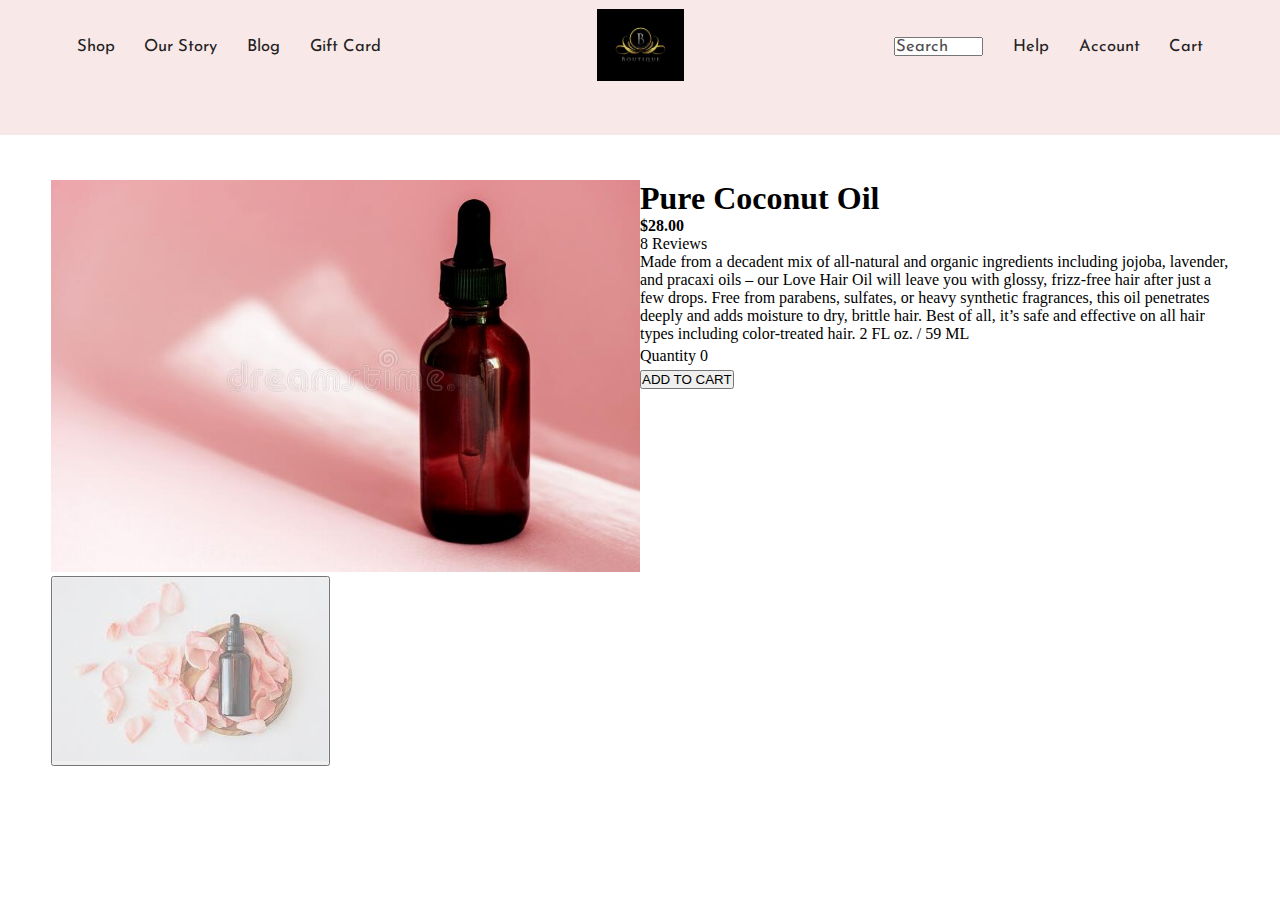
==== product1/index.html @ 2d3db393 "first commit" ====
<!DOCTYPE html>
<html lang="en">
<head>
    <meta charset="UTF-8">
    <meta http-equiv="X-UA-Compatible" content="IE=edge">
    <meta name="viewport" content="width=device-width, initial-scale=1.0">
    <link rel="stylesheet" href="https://cdnjs.cloudflare.com/ajax/libs/font-awesome/6.2.0/css/all.min.css" integrity="sha512-xh6O/CkQoPOWDdYTDqeRdPCVd1SpvCA9XXcUnZS2FmJNp1coAFzvtCN9BmamE+4aHK8yyUHUSCcJHgXloTyT2A==" crossorigin="anonymous" referrerpolicy="no-referrer" />
    <link rel="stylesheet" href="styles/style.css">
    <title>Document</title>
</head>
<body>
    <header>
        <nav class="navbar">
            <ul class="shop">
                <li><a href="#">Shop</a></li>
                <li><a href="#">Our Story</a></li>
                <li><a href="#">Blog</a></li>
                <li><a href="#">Gift Card</a></li>
            </ul>
            <div class="logo"><img src="assets/images/logo1.jpg" alt="Boutique"></div>
            <ul class="settings">
                <li><input type="search" name="search" id="site-search" placeholder="Search"></li>
                <li><a href="#">Help</a></li>
                <li><a href="#">Account</a></li>
                <li><a href="#">Cart</a></li>
            </ul>
        </nav>
        <!-- Main content section -->
        <main>
            <section class="product">

                <div class="product-images">
                    <img src="assets/images/product1-1.jpg" alt="Product 1-1">
                    <div class="rest">
                        <button><img src="assets/images/product1-2.jpg" alt="Product 1-2"></button>
                    </div>
                </div>
                <!-- ---------------------- -->
                <div class="product-description">
                    <h1>Pure Coconut Oil</h1>
                    <strong class="price">$28.00</strong>
                    <div class="reviews">
                        <i class="fa-regular fa-star"></i><i class="fa-regular fa-star"></i><i class="fa-regular fa-star"></i><i class="fa-regular fa-star"></i><i class="fa-regular fa-star"></i>
                        8 Reviews
                    </div>
                    <p class="description">

                    Made from a decadent mix of all-natural and organic ingredients including jojoba, lavender, and pracaxi oils – our Love Hair Oil will leave you with glossy, frizz-free hair after just a few drops.
                    Free from parabens, sulfates, or heavy synthetic fragrances, this oil penetrates deeply and adds moisture to dry, brittle hair.
                    Best of all, it’s safe and effective on all hair types including color-treated hair.

                    2 FL oz. / 59 ML
                    </p>
                    <form action="#" name="f">
                        <div class="quantity-box">
                            Quantity    <span id="quantity">0</span><sup><i class="fa-solid fa-arrow-up"></i></sup><sub><i class="fa-solid fa-arrow-down"></i></sub>
                        </div>
                        <button type="submit">ADD TO CART</button>
                    </form>
                </div>
            </section>
        </main>
    </header>
</body>
</html>
---- product1/styles/style.css ----
@import url("https://fonts.googleapis.com/css2?family=Josefin+Sans&display=swap");
* {
  padding: 0;
  margin: 0;
  box-sizing: border-box;
}

.navbar {
  height: 15vh;
  background-color: rgb(248, 232, 232);
  display: grid;
  grid-template-columns: 40% 20% 40%;
  grid-template-rows: 10vh;
}
.navbar .shop, .navbar .settings {
  padding: 4vh 5vw;
}
.navbar .shop li, .navbar .settings li {
  font-size: 1.3vw;
  display: inline-block;
  padding: 0 1vw;
}
.navbar .shop li a, .navbar .settings li a {
  text-decoration: none;
  font-family: "Josefin Sans", sans-serif;
  color: rgb(34, 32, 32);
}
.navbar .shop li a:hover, .navbar .settings li a:hover {
  background-color: rgba(99, 74, 74, 0.61);
  border-radius: 15px;
  padding: 5px;
  transition: 0.5s;
}
.navbar .shop li input, .navbar .settings li input {
  width: 7vw;
}
.navbar .shop li input::-moz-placeholder, .navbar .settings li input::-moz-placeholder {
  font-family: "Josefin Sans", sans-serif;
  font-size: 1.3vw;
  color: rgb(34, 32, 32);
  opacity: 0.8;
}
.navbar .shop li input:-ms-input-placeholder, .navbar .settings li input:-ms-input-placeholder {
  font-family: "Josefin Sans", sans-serif;
  font-size: 1.3vw;
  color: rgb(34, 32, 32);
  opacity: 0.8;
}
.navbar .shop li input::placeholder, .navbar .settings li input::placeholder {
  font-family: "Josefin Sans", sans-serif;
  font-size: 1.3vw;
  color: rgb(34, 32, 32);
  opacity: 0.8;
}
.navbar .logo {
  text-align: center;
}
.navbar .logo img {
  max-width: 100%;
  max-height: 100%;
  padding: 1vh 1vw;
}
.navbar .settings {
  text-align: end;
}

.product {
  display: grid;
  grid-template-columns: 1fr 1fr;
  margin: 5vh 4vw;
}
.product .product-images img {
  max-width: 100%;
  max-height: 100%;
}
.product .product-images .rest img {
  opacity: 0.5;
  display: inline-block;
}/*# sourceMappingURL=style.css.map */
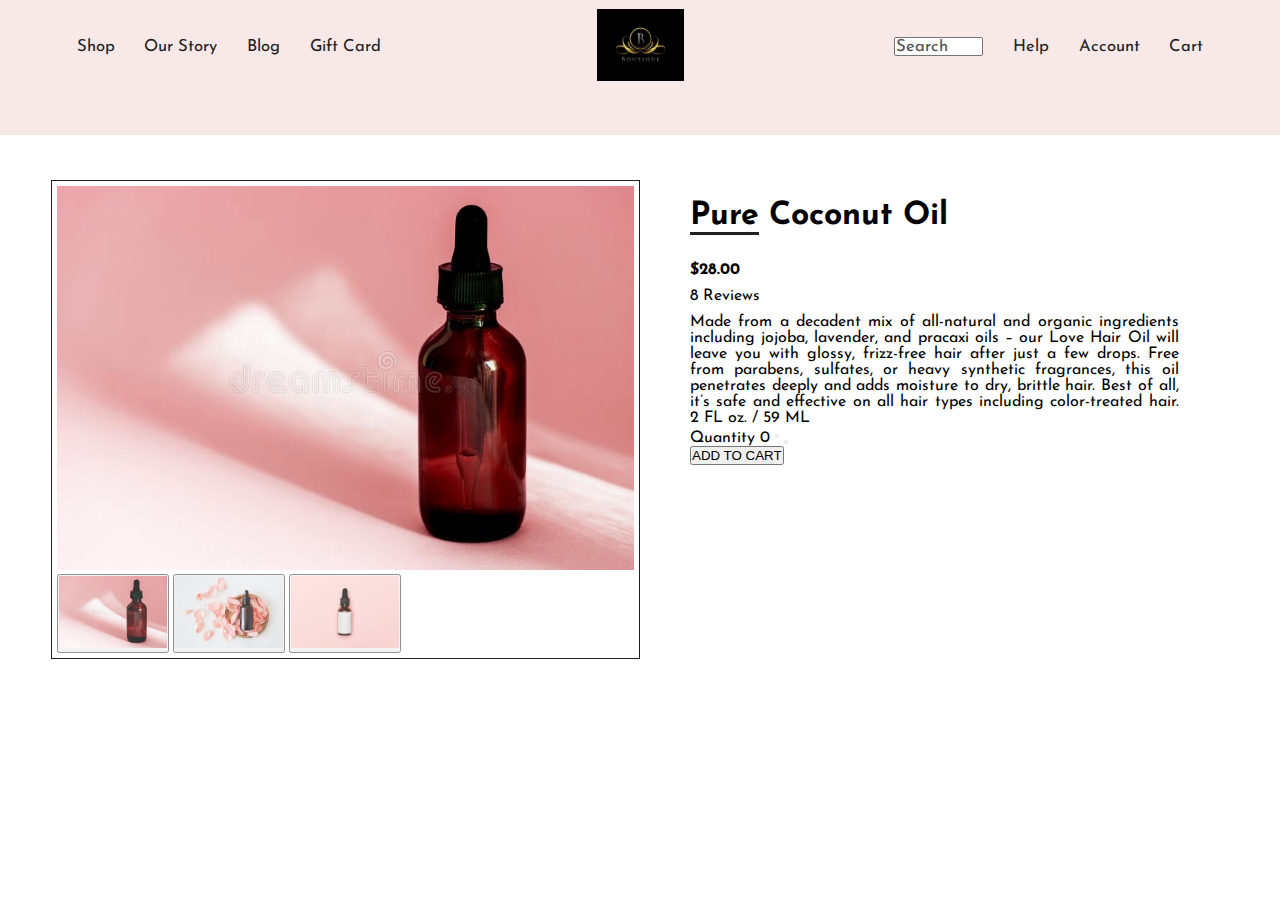
==== commit b57e4799: "main section styling and js functionalities" ====
--- a/product1/index.html
+++ b/product1/index.html
@@ -6,7 +6,8 @@
     <meta name="viewport" content="width=device-width, initial-scale=1.0">
     <link rel="stylesheet" href="https://cdnjs.cloudflare.com/ajax/libs/font-awesome/6.2.0/css/all.min.css" integrity="sha512-xh6O/CkQoPOWDdYTDqeRdPCVd1SpvCA9XXcUnZS2FmJNp1coAFzvtCN9BmamE+4aHK8yyUHUSCcJHgXloTyT2A==" crossorigin="anonymous" referrerpolicy="no-referrer" />
     <link rel="stylesheet" href="styles/style.css">
-    <title>Document</title>
+    <script src="app.js" defer></script>
+    <title>Boutique</title>
 </head>
 <body>
     <header>
@@ -30,14 +31,16 @@
             <section class="product">
 
                 <div class="product-images">
-                    <img src="assets/images/product1-1.jpg" alt="Product 1-1">
+                    <img src="assets/images/product1-1.jpg" alt="Product 1-1" id="displayed">
                     <div class="rest">
+                        <button><img src="assets/images/product1-1.jpg" alt="Product 1-2"></button>
                         <button><img src="assets/images/product1-2.jpg" alt="Product 1-2"></button>
+                        <button><img src="assets/images/product1-3.jpg" alt="Product 1-2"></button>
                     </div>
                 </div>
                 <!-- ---------------------- -->
                 <div class="product-description">
-                    <h1>Pure Coconut Oil</h1>
+                    <h1><span>Pure</span> Coconut Oil</h1>
                     <strong class="price">$28.00</strong>
                     <div class="reviews">
                         <i class="fa-regular fa-star"></i><i class="fa-regular fa-star"></i><i class="fa-regular fa-star"></i><i class="fa-regular fa-star"></i><i class="fa-regular fa-star"></i>
@@ -53,7 +56,7 @@
                     </p>
                     <form action="#" name="f">
                         <div class="quantity-box">
-                            Quantity    <span id="quantity">0</span><sup><i class="fa-solid fa-arrow-up"></i></sup><sub><i class="fa-solid fa-arrow-down"></i></sub>
+                            Quantity    <span id="quantity">0</span>    <sup><button class="plus"><i class="fa-solid fa-arrow-up"></button></i></sup>    <button class="minus"><sub><i class="fa-solid fa-arrow-down"></i></sub></button>
                         </div>
                         <button type="submit">ADD TO CART</button>
                     </form>
--- a/product1/styles/style.css
+++ b/product1/styles/style.css
@@ -69,11 +69,40 @@
   grid-template-columns: 1fr 1fr;
   margin: 5vh 4vw;
 }
+.product .product-images {
+  border: 1px rgb(34, 32, 32) solid;
+  padding: 5px;
+}
 .product .product-images img {
   max-width: 100%;
   max-height: 100%;
 }
-.product .product-images .rest img {
-  opacity: 0.5;
+.product .product-images .rest button {
+  opacity: 0.8;
+  transition: opacity 0.1s;
+}
+.product .product-images .rest button img {
   display: inline-block;
+  max-width: 10vw;
+  max-height: 8vh;
+}
+.product .product-images .rest button:hover {
+  opacity: 1;
+}
+.product .product-description {
+  padding: 20px 50px 5px;
+  text-align: justify;
+  font-family: "Josefin Sans", sans-serif;
+}
+.product .product-description h1 {
+  margin-bottom: 30px;
+}
+.product .product-description h1 span {
+  border-bottom: 3px rgb(34, 32, 32) solid;
+}
+.product .product-description .price {
+  margin-bottom: 20px;
+}
+.product .product-description .reviews {
+  margin: 10px 0;
 }/*# sourceMappingURL=style.css.map */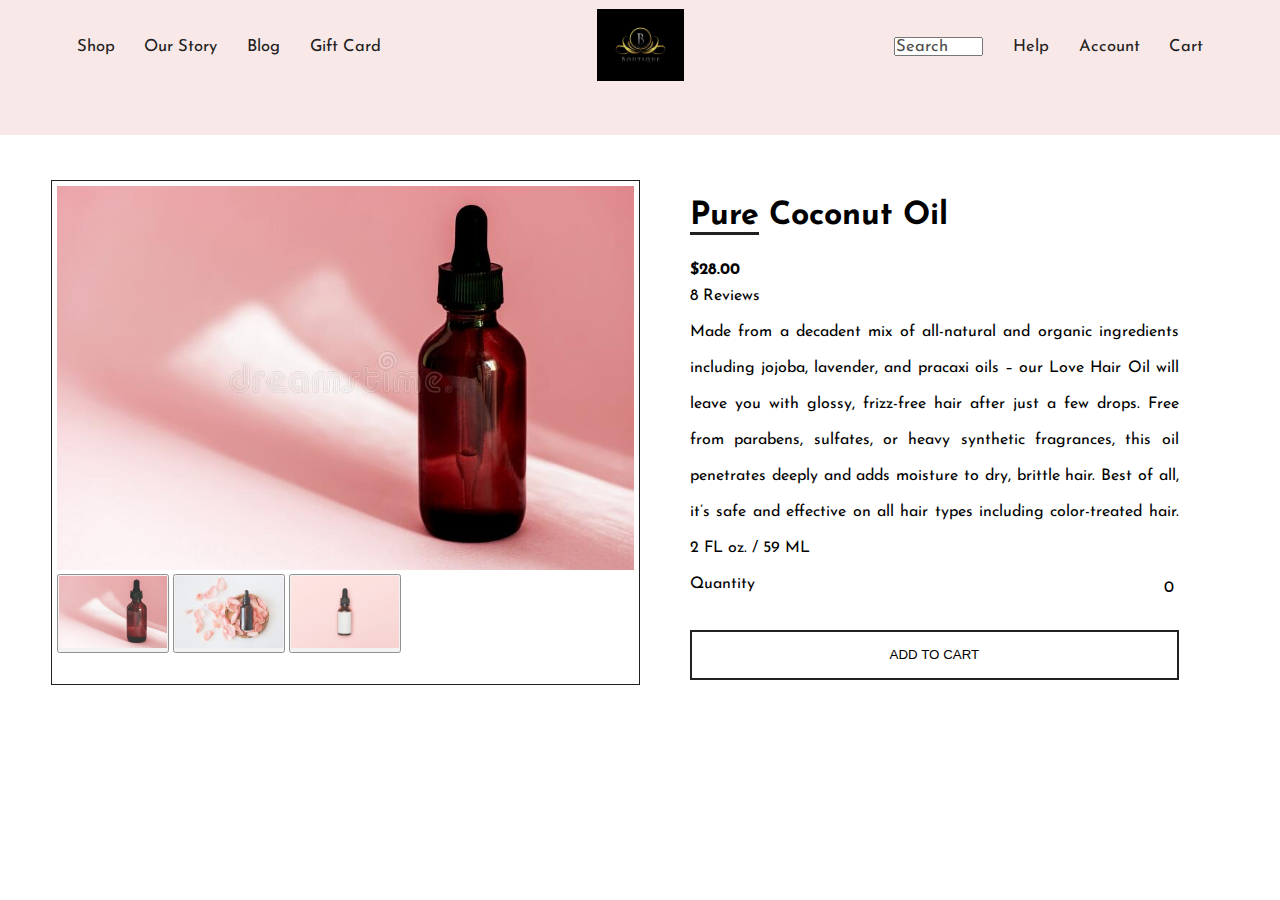
==== commit bbf021bd: "purchase count and more styling" ====
--- a/product1/index.html
+++ b/product1/index.html
@@ -56,7 +56,7 @@
                     </p>
                     <form action="#" name="f">
                         <div class="quantity-box">
-                            Quantity    <span id="quantity">0</span>    <sup><button class="plus"><i class="fa-solid fa-arrow-up"></button></i></sup>    <button class="minus"><sub><i class="fa-solid fa-arrow-down"></i></sub></button>
+                            Quantity    <div class="count"><span id="quantity">0</span>    <sup class="plus"><i class="fa-solid fa-arrow-up"></i></sup>    <sub class="minus"><i class="fa-solid fa-arrow-down"></i></sub></div>
                         </div>
                         <button type="submit">ADD TO CART</button>
                     </form>
--- a/product1/styles/style.css
+++ b/product1/styles/style.css
@@ -105,4 +105,27 @@
 }
 .product .product-description .reviews {
   margin: 10px 0;
+}
+.product .product-description .description {
+  line-height: 4vh;
+}
+.product .product-description .quantity-box {
+  margin: 10px 0;
+  display: flex;
+  justify-content: space-between;
+}
+.product .product-description .quantity-box .count {
+  padding: 0 5px;
+}
+.product .product-description .quantity-box .count button {
+  background-color: white;
+  border: 1px solid rgb(34, 32, 32);
+  border-radius: 2px;
+}
+.product .product-description button[type=submit] {
+  margin-top: 20px;
+  width: 100%;
+  height: 50px;
+  background-color: white;
+  border: 2px solid rgb(34, 32, 32);
 }/*# sourceMappingURL=style.css.map */